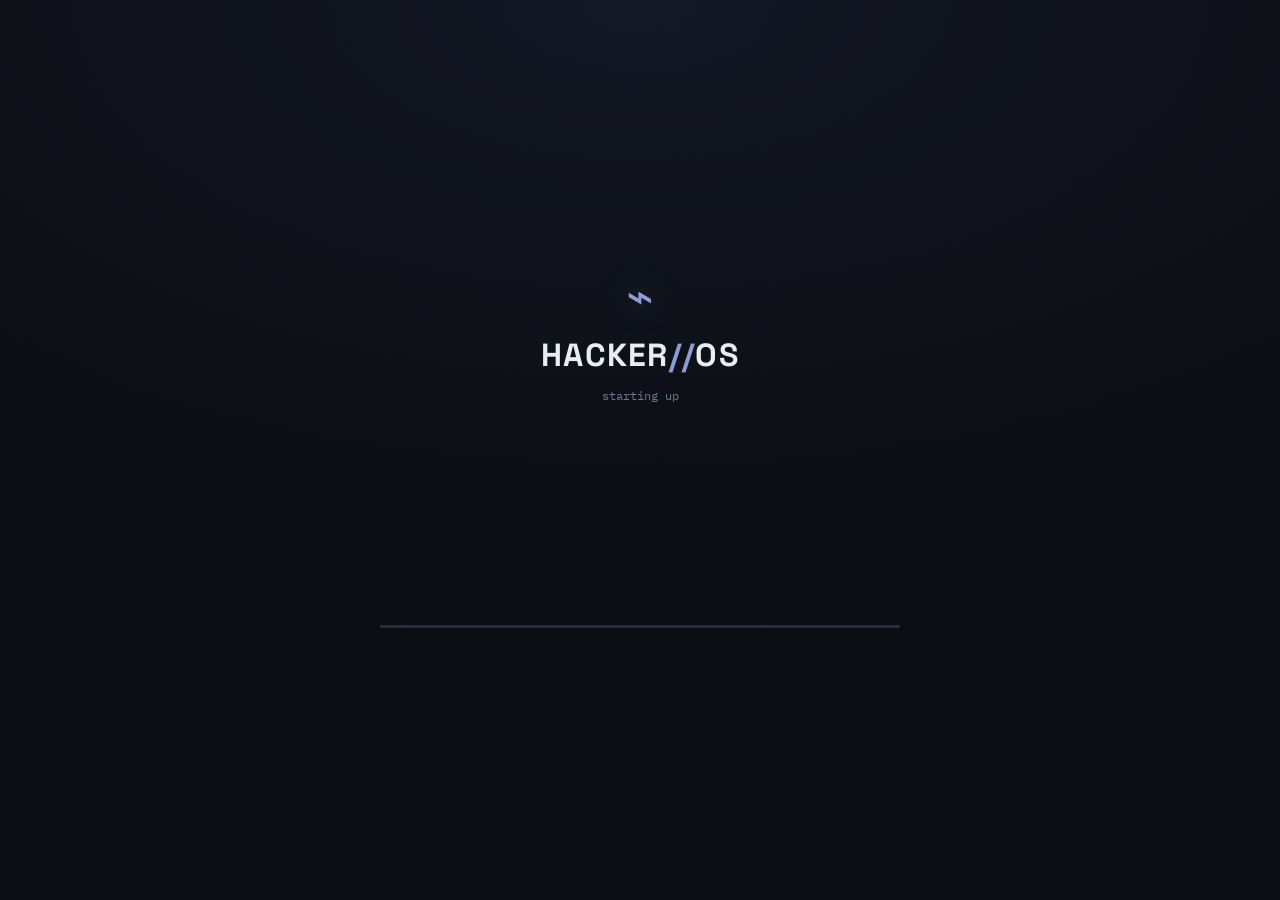
==== index.html @ 411a8105 "add os shell" ====
<!DOCTYPE html>
<html lang="en">
<head>
  <meta charset="UTF-8" />
  <meta name="viewport" content="width=device-width, initial-scale=1.0" />
  <meta name="color-scheme" content="dark" />
  <title>HACKER//OS</title>

  <link rel="preconnect" href="https://fonts.googleapis.com" />
  <link rel="preconnect" href="https://fonts.gstatic.com" crossorigin />
  <link
    href="https://fonts.googleapis.com/css2?family=Space+Grotesk:wght@400;500;600;700&family=IBM+Plex+Mono:wght@400;500;600&display=swap"
    rel="stylesheet"
  />

  <link rel="stylesheet" href="styles/reset.css" />
  <link rel="stylesheet" href="styles/theme.css" />
  <link rel="stylesheet" href="styles/effects.css" />
  <link rel="stylesheet" href="styles/layout.css" />
  <link rel="stylesheet" href="styles/windows.css" />
  <link rel="stylesheet" href="styles/apps.css" />
</head>
<body>

  <svg class="icon-sprite" aria-hidden="true" focusable="false">
    <symbol id="icon-terminal" viewBox="0 0 24 24">
      <rect x="3" y="4.5" width="18" height="15" rx="3" />
      <path d="M7 9l3 3-3 3" />
      <path d="M12.5 15H17" />
    </symbol>
    <symbol id="icon-files" viewBox="0 0 24 24">
      <path d="M3 7a2 2 0 0 1 2-2h4.2l2 2.2H19a2 2 0 0 1 2 2V17a2 2 0 0 1-2 2H5a2 2 0 0 1-2-2z" />
    </symbol>
    <symbol id="icon-editor" viewBox="0 0 24 24">
      <path d="M6 3h7.5L18 7.5V19a2 2 0 0 1-2 2H6a2 2 0 0 1-2-2V5a2 2 0 0 1 2-2z" />
      <path d="M13.5 3v5H18" />
      <path d="M8 12.5h8M8 16h8" />
    </symbol>
    <symbol id="icon-network" viewBox="0 0 24 24">
      <circle cx="12" cy="5" r="2.4" />
      <circle cx="5.5" cy="18" r="2.4" />
      <circle cx="18.5" cy="18" r="2.4" />
      <path d="M10.9 7.2 6.6 15.7M13.1 7.2l4.3 8.5M7.9 18h8.2" />
    </symbol>
    <symbol id="icon-settings" viewBox="0 0 24 24">
      <path d="M4 7.5h9M17.5 7.5H20M4 16.5h3M11.5 16.5H20" />
      <circle cx="15.5" cy="7.5" r="2.2" />
      <circle cx="9.5" cy="16.5" r="2.2" />
    </symbol>
    <symbol id="icon-info" viewBox="0 0 24 24">
      <circle cx="12" cy="12" r="8.5" />
      <path d="M12 11v5" />
      <path d="M12 8h.01" />
    </symbol>
    <symbol id="icon-grid" viewBox="0 0 24 24">
      <rect x="4" y="4" width="7" height="7" rx="1.5" />
      <rect x="13" y="4" width="7" height="7" rx="1.5" />
      <rect x="4" y="13" width="7" height="7" rx="1.5" />
      <rect x="13" y="13" width="7" height="7" rx="1.5" />
    </symbol>
    <symbol id="icon-search" viewBox="0 0 24 24">
      <circle cx="11" cy="11" r="7" />
      <path d="M20 20l-3.6-3.6" />
    </symbol>
  </svg>

  <div class="grain" aria-hidden="true"></div>

  <div id="boot" class="boot" aria-hidden="true">
    <div class="boot__inner">
      <div class="boot__logo">
        <div class="boot__glyph">⌁</div>
        <h1 class="boot__name">HACKER<span class="boot__sep">//</span>OS</h1>
        <p class="boot__tag">starting up</p>
      </div>
      <div id="boot-log" class="boot__log"></div>
      <div class="boot__bar">
        <div id="boot-progress" class="boot__progress"></div>
      </div>
    </div>
  </div>

  <main id="desktop" class="desktop">
    <div id="desktop-icons" class="desktop__icons"></div>
    <div id="windows" class="windows" aria-live="polite"></div>
  </main>

  <header class="statusbar">
    <div class="statusbar__left">
      <span class="statusbar__logo">⌁</span>
      <span class="statusbar__word">HACKER<span class="statusbar__sep">//</span>OS</span>
    </div>
    <div class="statusbar__right">
      <span class="statusbar__stat" id="stat-net"><span class="dot dot--ok"></span>link</span>
      <span class="statusbar__stat" id="stat-cpu">cpu <b>--</b></span>
      <span class="statusbar__stat" id="stat-mem">mem <b>--</b></span>
      <span class="statusbar__clock" id="clock" title="">--:--:--</span>
    </div>
  </header>

  <div class="dock" id="dock" role="toolbar" aria-label="Dock"></div>

  <div class="launcher" id="launcher" aria-hidden="true">
    <div class="launcher__backdrop" data-close></div>
    <div class="launcher__panel">
      <div class="launcher__search">
        <svg viewBox="0 0 24 24" fill="none" stroke="currentColor" stroke-width="1.6" stroke-linecap="round" stroke-linejoin="round"><use href="#icon-search"></use></svg>
        <input id="launcher-input" type="text" placeholder="Search applications…" autocomplete="off" spellcheck="false" />
      </div>
      <div class="launcher__grid" id="launcher-grid"></div>
    </div>
  </div>

  <script type="module" src="scripts/main.js"></script>
</body>
</html>
---- styles/theme.css ----
:root {

  --bg-0: #0b0d12;
  --bg-1: #10131a;
  --bg-2: #161a24;
  --bg-3: #1c2130;

  --surface: rgba(19, 23, 33, 0.78);
  --surface-solid: #171b26;
  --surface-hover: #202637;
  --surface-active: #262e44;

  --border: #262d3f;
  --border-strong: #333c55;

  --text-0: #e8ecf5;
  --text-1: #a9b3cc;
  --text-2: #6d7891;

  --accent: #8b9bd4;
  --accent-strong: #a3b1e2;
  --accent-soft: rgba(139, 155, 212, 0.14);
  --accent-glow: rgba(163, 177, 226, 0.38);

  --teal: #7fd4a9;
  --teal-glow: rgba(127, 212, 169, 0.5);

  --rose: #e585a0;

  --font-sans: "Space Grotesk", "Avenir Next", system-ui, -apple-system, "Segoe UI", sans-serif;
  --font-mono: "IBM Plex Mono", ui-monospace, SFMono-Regular, Menlo, Consolas, monospace;

  --radius-sm: 5px;
  --radius: 9px;
  --radius-lg: 13px;

  --shadow-window: 0 24px 60px rgba(0, 0, 0, 0.5), 0 4px 16px rgba(0, 0, 0, 0.4);
  --shadow-soft: 0 8px 24px rgba(0, 0, 0, 0.35);
  --shadow-focus: 0 24px 60px rgba(0, 0, 0, 0.55), 0 0 0 1px rgba(139, 155, 212, 0.28),
    0 0 44px rgba(139, 155, 212, 0.14);

  --statusbar-h: 40px;
  --dock-w: 60px;

  --transition: 160ms cubic-bezier(0.2, 0.8, 0.2, 1);
  --transition-slow: 320ms cubic-bezier(0.2, 0.8, 0.2, 1);
}

html,
body {
  height: 100%;
  overflow: hidden;
}

body {
  font-family: var(--font-sans);
  font-size: 14px;
  line-height: 1.5;
  color: var(--text-0);
  background: var(--bg-0);
  cursor: default;
  user-select: none;
}

.mono {
  font-family: var(--font-mono);
}

::-webkit-scrollbar {
  width: 10px;
  height: 10px;
}
::-webkit-scrollbar-track {
  background: transparent;
}
::-webkit-scrollbar-thumb {
  background: var(--border-strong);
  border-radius: 6px;
  border: 2px solid transparent;
  background-clip: content-box;
}
::-webkit-scrollbar-thumb:hover {
  background: #46516f;
  background-clip: content-box;
}
---- styles/effects.css ----
.grain {
  position: fixed;
  inset: 0;
  z-index: 9999;
  pointer-events: none;
  opacity: 0.05;
  mix-blend-mode: overlay;
  background-image: url("data:image/svg+xml,%3Csvg xmlns='http://www.w3.org/2000/svg' width='180' height='180'%3E%3Cfilter id='n'%3E%3CfeTurbulence type='fractalNoise' baseFrequency='0.85' numOctaves='2' stitchTiles='stitch'/%3E%3C/filter%3E%3Crect width='100%25' height='100%25' filter='url(%23n)'/%3E%3C/svg%3E");
}

.desktop::after {
  content: "";
  position: absolute;
  inset: 0;
  pointer-events: none;
  background: radial-gradient(130% 120% at 50% 40%, transparent 70%, rgba(0, 0, 0, 0.32) 100%);
}

.boot {
  position: fixed;
  inset: 0;
  z-index: 9000;
  display: flex;
  align-items: center;
  justify-content: center;
  background:
    radial-gradient(110% 80% at 50% 0%, #131724 0%, var(--bg-0) 70%);
  transition: opacity 0.55s ease, visibility 0.55s ease;
}

.booted .boot {
  opacity: 0;
  visibility: hidden;
  pointer-events: none;
}

.boot__inner {
  width: min(520px, 86vw);
  display: flex;
  flex-direction: column;
  gap: 26px;
}

.boot__logo {
  text-align: center;
}

.boot__glyph {
  font-size: 46px;
  line-height: 1;
  color: var(--accent);
  text-shadow: 0 0 32px var(--accent-glow);
  animation: boot-pulse 2.2s ease-in-out infinite;
}

.boot__name {
  margin-top: 12px;
  font-family: var(--font-sans);
  font-size: 32px;
  font-weight: 700;
  letter-spacing: 0.04em;
  color: var(--text-0);
}

.boot__sep {
  color: var(--accent);
}

.boot__tag {
  margin-top: 8px;
  font-family: var(--font-mono);
  font-size: 12px;
  color: var(--text-2);
}

.boot__log {
  min-height: 168px;
  font-family: var(--font-mono);
  font-size: 12.5px;
  line-height: 1.75;
  color: var(--text-1);
}

.boot__log .l-ok {
  color: var(--teal);
}
.boot__log .l-info {
  color: var(--text-1);
}
.boot__log .l-dim {
  color: var(--text-2);
}

.boot__bar {
  height: 3px;
  background: var(--border);
  border-radius: 2px;
  overflow: hidden;
}

.boot__progress {
  height: 100%;
  width: 0%;
  background: linear-gradient(90deg, var(--accent-strong), var(--accent));
  box-shadow: 0 0 16px var(--accent-glow);
  transition: width 0.3s ease;
}

@keyframes boot-pulse {
  0%,
  100% {
    opacity: 0.55;
    transform: scale(1);
  }
  50% {
    opacity: 1;
    transform: scale(1.06);
  }
}

@keyframes rise {
  from {
    opacity: 0;
    transform: translateY(8px);
  }
  to {
    opacity: 1;
    transform: translateY(0);
  }
}

@keyframes rise-left {
  from {
    opacity: 0;
    transform: translateX(-8px);
  }
  to {
    opacity: 1;
    transform: translateX(0);
  }
}

@keyframes scale-in {
  from {
    opacity: 0;
    transform: scale(0.97) translateY(10px);
  }
  to {
    opacity: 1;
    transform: scale(1) translateY(0);
  }
}

@media (prefers-reduced-motion: reduce) {
  *,
  *::before,
  *::after {
    animation-duration: 0.001ms !important;
    animation-iteration-count: 1 !important;
    transition-duration: 0.001ms !important;
  }
}
---- styles/layout.css ----
.desktop {
  position: fixed;
  inset: 0;
  z-index: 1;
  overflow: hidden;
  background-color: var(--bg-1);
  background-image:
    linear-gradient(rgba(11, 13, 18, 0.12), rgba(11, 13, 18, 0.3)),
    url("../assets/wallpaper/blue-girl.jpg");
  background-position: center;
  background-size: cover;
}

.windows {
  position: absolute;
  inset: 0;
}

.desktop__icons {
  position: absolute;
  top: 56px;
  right: 18px;
  display: flex;
  flex-direction: column;
  gap: 4px;
  z-index: 2;
}

.desk-icon {
  display: flex;
  flex-direction: column;
  align-items: center;
  gap: 7px;
  width: 82px;
  padding: 12px 8px;
  border-radius: var(--radius);
  color: var(--text-1);
  transition: background var(--transition), color var(--transition);
  opacity: 0;
  animation: rise 0.4s ease forwards;
}

.desk-icon:hover {
  background: var(--accent-soft);
  color: var(--text-0);
}

.desk-icon__glyph {
  width: 40px;
  height: 40px;
  display: grid;
  place-items: center;
  border-radius: 11px;
  background: var(--surface-solid);
  border: 1px solid var(--border);
}

.desk-icon__glyph svg {
  width: 20px;
  height: 20px;
}

.desk-icon__label {
  font-size: 12px;
  font-weight: 500;
  text-align: center;
}

.statusbar {
  position: fixed;
  top: 0;
  left: 0;
  right: 0;
  z-index: 5000;
  height: var(--statusbar-h);
  display: flex;
  align-items: center;
  justify-content: space-between;
  padding: 0 16px;
  background: var(--surface);
  backdrop-filter: blur(18px) saturate(140%);
  -webkit-backdrop-filter: blur(18px) saturate(140%);
  border-bottom: 1px solid var(--border);
  font-size: 12.5px;
  color: var(--text-1);
}

.statusbar__left,
.statusbar__right {
  display: flex;
  align-items: center;
  gap: 14px;
}

.statusbar__logo {
  color: var(--accent);
  font-size: 15px;
  text-shadow: 0 0 14px var(--accent-glow);
}

.statusbar__word {
  font-weight: 700;
  letter-spacing: 0.04em;
  color: var(--text-0);
  font-size: 13px;
}

.statusbar__sep {
  color: var(--accent);
  font-weight: 400;
}

.statusbar__stat {
  display: inline-flex;
  align-items: center;
  gap: 7px;
  font-size: 11.5px;
  color: var(--text-2);
  letter-spacing: 0.02em;
}

.statusbar__stat b {
  font-weight: 500;
  color: var(--text-1);
}

.dot {
  width: 7px;
  height: 7px;
  border-radius: 50%;
  display: inline-block;
}
.dot--ok {
  background: var(--teal);
  box-shadow: 0 0 8px var(--teal-glow);
}

.statusbar__clock {
  font-family: var(--font-mono);
  font-size: 12.5px;
  color: var(--text-0);
  min-width: 62px;
  text-align: right;
  font-variant-numeric: tabular-nums;
}

.dock {
  position: fixed;
  top: calc(var(--statusbar-h) + 12px);
  left: 12px;
  z-index: 5000;
  display: flex;
  flex-direction: column;
  align-items: center;
  gap: 6px;
  padding: 10px 8px;
  background: var(--surface);
  backdrop-filter: blur(20px) saturate(140%);
  -webkit-backdrop-filter: blur(20px) saturate(140%);
  border: 1px solid var(--border);
  border-radius: 18px;
  box-shadow: var(--shadow-soft);
}

.dock__item {
  position: relative;
  display: flex;
  align-items: center;
  justify-content: center;
  width: 42px;
  height: 42px;
  border-radius: 12px;
  color: var(--text-1);
  transition: transform var(--transition), background var(--transition), color var(--transition);
  opacity: 0;
  animation: rise-left 0.35s ease forwards;
}

.dock__item:hover {
  background: var(--surface-hover);
  color: var(--text-0);
}

.dock__item svg {
  width: 20px;
  height: 20px;
}

.dock__label {
  position: absolute;
  left: calc(100% + 12px);
  top: 50%;
  transform: translateY(-50%);
  padding: 5px 10px;
  border-radius: 6px;
  background: var(--surface-solid);
  border: 1px solid var(--border);
  font-size: 11.5px;
  white-space: nowrap;
  color: var(--text-0);
  opacity: 0;
  pointer-events: none;
  transition: opacity var(--transition);
  z-index: 10;
}

.dock__item:hover .dock__label {
  opacity: 1;
}

.dock__indicator {
  position: absolute;
  left: -9px;
  top: 50%;
  transform: translateY(-50%);
  width: 3px;
  height: 16px;
  border-radius: 2px;
  background: var(--accent);
  opacity: 0;
  transition: opacity var(--transition);
}

.dock__item.is-running .dock__indicator {
  opacity: 1;
  box-shadow: 0 0 8px var(--accent-glow);
}

.dock__launcher {
  color: var(--accent);
  margin-bottom: 8px;
  padding-bottom: 12px;
  border-bottom: 1px solid var(--border);
  border-radius: 0;
}

.launcher {
  position: fixed;
  inset: 0;
  z-index: 6000;
  visibility: hidden;
  opacity: 0;
  transition: opacity var(--transition), visibility var(--transition);
}

.launcher.is-open {
  visibility: visible;
  opacity: 1;
}

.launcher__backdrop {
  position: absolute;
  inset: 0;
  background: rgba(10, 7, 4, 0.5);
  backdrop-filter: blur(6px);
  -webkit-backdrop-filter: blur(6px);
}

.launcher__panel {
  position: absolute;
  top: 14%;
  left: 50%;
  transform: translateX(-50%) translateY(8px) scale(0.98);
  width: min(560px, 92vw);
  padding: 18px;
  background: var(--surface-solid);
  border: 1px solid var(--border-strong);
  border-radius: var(--radius-lg);
  box-shadow: var(--shadow-window);
  transition: transform var(--transition-slow);
}

.launcher.is-open .launcher__panel {
  transform: translateX(-50%) translateY(0) scale(1);
}

.launcher__search {
  display: flex;
  align-items: center;
  gap: 10px;
  padding: 11px 14px;
  border-radius: var(--radius);
  background: var(--bg-2);
  border: 1px solid var(--border);
  margin-bottom: 16px;
  color: var(--text-2);
}

.launcher__search:focus-within {
  border-color: var(--accent);
  box-shadow: 0 0 0 3px var(--accent-soft);
}

.launcher__search svg {
  width: 16px;
  height: 16px;
  flex: none;
}

.launcher__search input {
  flex: 1;
  font-size: 13.5px;
  color: var(--text-0);
}

.launcher__search input::placeholder {
  color: var(--text-2);
}

.launcher__grid {
  display: grid;
  grid-template-columns: repeat(3, 1fr);
  gap: 8px;
}

.launcher__app {
  display: flex;
  align-items: center;
  gap: 12px;
  padding: 12px;
  border-radius: var(--radius);
  transition: background var(--transition);
  text-align: left;
}

.launcher__app:hover {
  background: var(--surface-hover);
}

.launcher__app[hidden] {
  display: none;
}

.launcher__app-icon {
  width: 38px;
  height: 38px;
  flex: none;
  display: grid;
  place-items: center;
  border-radius: 10px;
  background: var(--bg-2);
  border: 1px solid var(--border);
}

.launcher__app-icon svg {
  width: 20px;
  height: 20px;
}

.launcher__app-meta {
  display: flex;
  flex-direction: column;
  min-width: 0;
}

.launcher__app-name {
  font-size: 13px;
  font-weight: 600;
  color: var(--text-0);
}

.launcher__app-desc {
  font-size: 11.5px;
  color: var(--text-2);
  white-space: nowrap;
  overflow: hidden;
  text-overflow: ellipsis;
}
---- styles/windows.css ----
.window {
  position: absolute;
  display: flex;
  flex-direction: column;
  min-width: 320px;
  min-height: 200px;
  background: var(--surface);
  backdrop-filter: blur(20px) saturate(140%);
  -webkit-backdrop-filter: blur(20px) saturate(140%);
  border: 1px solid var(--border-strong);
  border-radius: var(--radius);
  box-shadow: var(--shadow-window), inset 0 1px 0 rgba(244, 236, 223, 0.06);
  overflow: hidden;
  z-index: 10;
  animation: scale-in 0.22s ease;
}

.window::before {
  content: "";
  position: absolute;
  top: 0;
  left: 0;
  right: 0;
  height: 1px;
  z-index: 2;
  background: linear-gradient(90deg, transparent 8%, var(--accent-glow) 50%, transparent 92%);
  opacity: 0.7;
  pointer-events: none;
}

.window.is-focused {
  border-color: rgba(139, 155, 212, 0.5);
  box-shadow: var(--shadow-focus), inset 0 1px 0 rgba(232, 236, 245, 0.08);
}

.window.is-maximized {
  border-radius: 0;
  border-left: none;
  border-right: none;
}

.window__titlebar {
  flex: none;
  display: flex;
  align-items: center;
  justify-content: space-between;
  height: 42px;
  padding: 0 10px 0 14px;
  border-bottom: 1px solid var(--border);
  background: rgba(20, 16, 9, 0.42);
  cursor: grab;
  user-select: none;
}

.window__titlebar:active {
  cursor: grabbing;
}

.window__title {
  display: flex;
  align-items: center;
  gap: 9px;
  min-width: 0;
}

.window__title-icon {
  display: grid;
  place-items: center;
  width: 20px;
  height: 20px;
  color: var(--accent);
}

.window__title-icon svg {
  width: 15px;
  height: 15px;
}

.window__title-text {
  font-size: 13px;
  font-weight: 600;
  color: var(--text-1);
  white-space: nowrap;
  overflow: hidden;
  text-overflow: ellipsis;
}

.is-focused .window__title-text {
  color: var(--text-0);
}

.window__controls {
  display: flex;
  align-items: center;
  gap: 6px;
}

.window__control {
  display: grid;
  place-items: center;
  width: 24px;
  height: 24px;
  border-radius: 6px;
  font-size: 14px;
  line-height: 1;
  color: var(--text-2);
  transition: background var(--transition), color var(--transition);
}

.window__control:hover {
  background: var(--surface-active);
  color: var(--text-0);
}

.window__control--close:hover {
  background: var(--rose);
  color: #0c0f16;
}

.window__body {
  flex: 1;
  min-height: 0;
  display: flex;
  flex-direction: column;
  overflow: hidden;
}

.resize-handle {
  position: absolute;
  z-index: 5;
}

.resize-handle--n,
.resize-handle--s {
  left: 10px;
  right: 10px;
  height: 6px;
  cursor: ns-resize;
}
.resize-handle--n {
  top: -3px;
}
.resize-handle--s {
  bottom: -3px;
}

.resize-handle--e,
.resize-handle--w {
  top: 10px;
  bottom: 10px;
  width: 6px;
  cursor: ew-resize;
}
.resize-handle--e {
  right: -3px;
}
.resize-handle--w {
  left: -3px;
}

.resize-handle--ne,
.resize-handle--nw,
.resize-handle--se,
.resize-handle--sw {
  width: 14px;
  height: 14px;
}
.resize-handle--ne {
  top: -4px;
  right: -4px;
  cursor: nesw-resize;
}
.resize-handle--nw {
  top: -4px;
  left: -4px;
  cursor: nwse-resize;
}
.resize-handle--se {
  bottom: -4px;
  right: -4px;
  cursor: nwse-resize;
}
.resize-handle--sw {
  bottom: -4px;
  left: -4px;
  cursor: nesw-resize;
}
---- styles/apps.css ----
.term {
  flex: 1;
  display: flex;
  flex-direction: column;
  background: rgba(12, 15, 22, 0.9);
  font-family: var(--font-mono);
  font-size: 13px;
  line-height: 1.6;
  cursor: text;
  user-select: text;
}

.term__output {
  flex: 1;
  overflow-y: auto;
  padding: 14px 16px;
}

.term__line {
  white-space: pre-wrap;
  word-break: break-word;
  color: var(--text-1);
}

.term__line.dim {
  color: var(--text-2);
}
.term__line.err {
  color: var(--rose);
}
.term__line.ok {
  color: var(--teal);
}
.term__line.warn {
  color: var(--accent);
}

.term__prompt {
  color: var(--accent);
  font-weight: 500;
}

.term__cmd .term__prompt {
  color: var(--teal);
}

.term__pre {
  font-family: var(--font-mono);
  font-size: 12.5px;
  line-height: 1.45;
  color: var(--text-1);
  white-space: pre;
  overflow-x: auto;
}

.term__fetch {
  line-height: 1.5;
}

.ff-logo {
  color: var(--accent);
}

.ff-title {
  color: var(--text-0);
  font-weight: 700;
}

.ff-sep {
  color: var(--text-2);
}

.ff-key {
  color: var(--accent);
  font-weight: 600;
}

.ff-colon {
  color: var(--text-2);
}

.ff-val {
  color: var(--text-0);
}

.term__input-row {
  display: flex;
  align-items: center;
  gap: 8px;
  padding: 10px 16px;
  border-top: 1px solid var(--border);
  background: rgba(12, 15, 22, 0.62);
}

.term__input {
  flex: 1;
  font-family: var(--font-mono);
  font-size: 13px;
  color: var(--text-0);
  caret-color: var(--accent);
}

.files {
  flex: 1;
  display: flex;
  min-height: 0;
  user-select: none;
}

.files__sidebar {
  width: 168px;
  flex: none;
  padding: 12px 8px;
  border-right: 1px solid var(--border);
  background: rgba(15, 18, 27, 0.4);
  overflow-y: auto;
}

.files__side-item {
  display: flex;
  align-items: center;
  gap: 9px;
  padding: 7px 10px;
  border-radius: 7px;
  font-size: 13px;
  color: var(--text-1);
  cursor: pointer;
  transition: background var(--transition), color var(--transition);
}

.files__side-item:hover {
  background: var(--surface-hover);
  color: var(--text-0);
}

.files__side-item.is-active {
  background: var(--accent-soft);
  color: var(--accent);
}

.files__side-item svg {
  width: 15px;
  height: 15px;
}

.files__main {
  flex: 1;
  display: flex;
  flex-direction: column;
  min-width: 0;
}

.files__toolbar {
  display: flex;
  align-items: center;
  gap: 6px;
  padding: 8px 12px;
  border-bottom: 1px solid var(--border);
  font-family: var(--font-mono);
  font-size: 12px;
  color: var(--text-2);
}

.files__crumb {
  color: var(--text-1);
}
.files__crumb--current {
  color: var(--accent);
}

.files__grid {
  flex: 1;
  display: grid;
  grid-template-columns: repeat(auto-fill, minmax(120px, 1fr));
  gap: 4px;
  padding: 12px;
  overflow-y: auto;
  align-content: start;
}

.files__entry {
  display: flex;
  flex-direction: column;
  align-items: center;
  gap: 8px;
  padding: 14px 8px;
  border-radius: var(--radius);
  cursor: pointer;
  transition: background var(--transition);
}

.files__entry:hover {
  background: var(--surface-hover);
}

.files__entry-icon {
  width: 38px;
  height: 38px;
  display: grid;
  place-items: center;
  border-radius: 9px;
  background: var(--bg-2);
  border: 1px solid var(--border);
  color: var(--accent);
}

.files__entry--file .files__entry-icon {
  color: var(--text-2);
  border: none;
  background: transparent;
}

.files__entry-icon svg {
  width: 20px;
  height: 20px;
}

.files__entry-name {
  font-size: 12px;
  color: var(--text-1);
  text-align: center;
  word-break: break-word;
}

.editor {
  flex: 1;
  display: flex;
  flex-direction: column;
  min-height: 0;
}

.editor__toolbar {
  display: flex;
  align-items: center;
  gap: 12px;
  padding: 6px 14px;
  border-bottom: 1px solid var(--border);
  font-size: 12px;
  color: var(--text-2);
}

.editor__filename {
  font-family: var(--font-mono);
  color: var(--text-1);
  margin-right: auto;
}

.editor__gutter-wrap {
  flex: 1;
  display: flex;
  min-height: 0;
  font-family: var(--font-mono);
  font-size: 13px;
  line-height: 1.6;
}

.editor__gutter {
  flex: none;
  width: 44px;
  padding: 14px 8px 14px 0;
  text-align: right;
  color: var(--text-2);
  border-right: 1px solid var(--border);
  background: rgba(15, 18, 27, 0.34);
  user-select: none;
  overflow: hidden;
}

.editor__textarea {
  flex: 1;
  resize: none;
  padding: 14px 16px;
  font-family: var(--font-mono);
  font-size: 13px;
  line-height: 1.6;
  color: var(--text-0);
  background: rgba(12, 15, 22, 0.55);
  caret-color: var(--accent);
  user-select: text;
  white-space: pre;
  overflow: auto;
}

.editor__status {
  display: flex;
  align-items: center;
  gap: 14px;
  padding: 5px 14px;
  border-top: 1px solid var(--border);
  font-family: var(--font-mono);
  font-size: 11.5px;
  color: var(--text-2);
}

.net {
  flex: 1;
  display: flex;
  flex-direction: column;
  gap: 10px;
  padding: 16px;
  overflow-y: auto;
}

.net__iface {
  display: flex;
  align-items: center;
  gap: 14px;
  padding: 14px 16px;
  border-radius: var(--radius);
  background: var(--bg-2);
  border: 1px solid var(--border);
}

.net__iface-status {
  width: 9px;
  height: 9px;
  border-radius: 50%;
  background: var(--teal);
  box-shadow: 0 0 10px var(--teal-glow);
  flex: none;
}

.net__iface-meta {
  flex: 1;
  min-width: 0;
}

.net__iface-name {
  font-family: var(--font-mono);
  font-weight: 600;
  font-size: 14px;
  color: var(--text-0);
}

.net__iface-ip {
  font-family: var(--font-mono);
  font-size: 12px;
  color: var(--text-2);
}

.net__iface-rate {
  font-family: var(--font-mono);
  font-size: 12px;
  color: var(--accent);
  text-align: right;
}

.net__spark {
  display: flex;
  align-items: flex-end;
  gap: 3px;
  height: 60px;
  padding: 12px 16px;
  border-radius: var(--radius);
  background: var(--bg-2);
  border: 1px solid var(--border);
}

.net__bar {
  flex: 1;
  background: linear-gradient(180deg, var(--accent-strong), var(--accent));
  border-radius: 2px 2px 0 0;
  opacity: 0.8;
  transition: height 0.4s ease;
}

.settings {
  flex: 1;
  display: flex;
  min-height: 0;
}

.settings__nav {
  width: 176px;
  flex: none;
  padding: 12px 8px;
  border-right: 1px solid var(--border);
  background: rgba(15, 18, 27, 0.4);
  overflow-y: auto;
}

.settings__nav-item {
  display: block;
  width: 100%;
  text-align: left;
  padding: 8px 12px;
  border-radius: 7px;
  font-size: 13px;
  color: var(--text-1);
  transition: background var(--transition), color var(--transition);
}

.settings__nav-item:hover {
  background: var(--surface-hover);
  color: var(--text-0);
}

.settings__nav-item.is-active {
  background: var(--accent-soft);
  color: var(--accent);
}

.settings__panel {
  flex: 1;
  padding: 20px 24px;
  overflow-y: auto;
}

.settings__title {
  font-size: 17px;
  font-weight: 700;
  color: var(--text-0);
  margin-bottom: 16px;
}

.settings__row {
  display: flex;
  align-items: center;
  justify-content: space-between;
  padding: 13px 0;
  border-bottom: 1px solid var(--border);
}

.settings__row-label {
  font-size: 13.5px;
  color: var(--text-1);
}

.settings__row-hint {
  font-size: 11.5px;
  color: var(--text-2);
  margin-top: 2px;
}

.switch {
  position: relative;
  width: 40px;
  height: 22px;
  border-radius: 11px;
  background: var(--surface-active);
  border: 1px solid var(--border-strong);
  transition: background var(--transition);
}

.switch::after {
  content: "";
  position: absolute;
  top: 2px;
  left: 2px;
  width: 16px;
  height: 16px;
  border-radius: 50%;
  background: var(--text-2);
  transition: transform var(--transition), background var(--transition);
}

.switch.is-on {
  background: var(--accent);
  border-color: var(--accent);
}

.switch.is-on::after {
  transform: translateX(18px);
  background: #0c0f16;
}

.system-fetch {
  flex: 1;
  display: flex;
  align-items: flex-start;
  padding: 22px 24px;
  overflow: auto;
  user-select: text;
}

.app-empty {
  flex: 1;
  display: grid;
  place-items: center;
  color: var(--text-2);
  font-family: var(--font-mono);
  font-size: 13px;
  user-select: none;
}
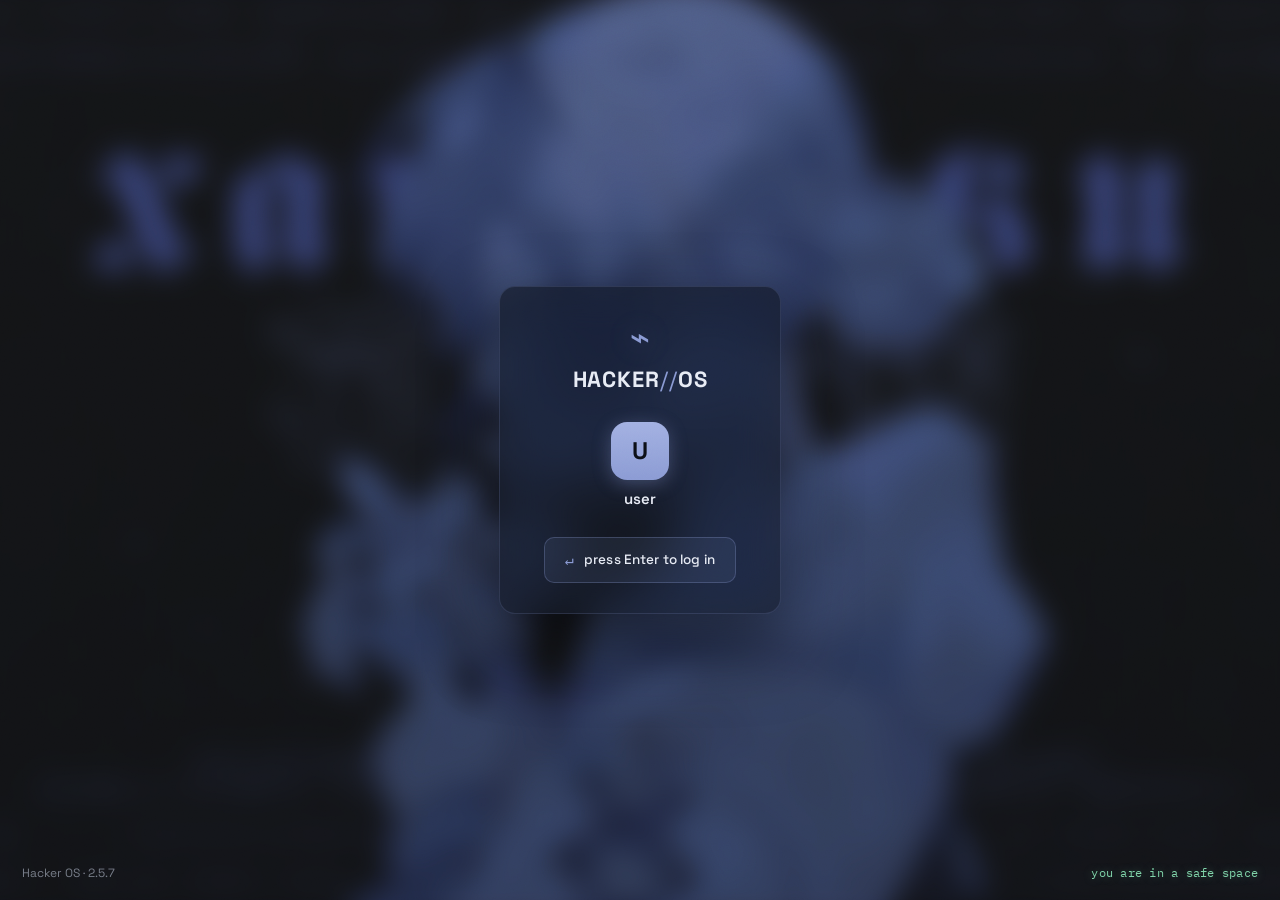
==== commit 5c783939: "add login screen" ====
--- a/index.html
+++ b/index.html
@@ -19,6 +19,7 @@
   <link rel="stylesheet" href="styles/layout.css" />
   <link rel="stylesheet" href="styles/windows.css" />
   <link rel="stylesheet" href="styles/apps.css" />
+  <link rel="stylesheet" href="styles/login.css" />
 </head>
 <body>
 
@@ -65,6 +66,30 @@
   </svg>
 
   <div class="grain" aria-hidden="true"></div>
+
+  <div id="login" class="login" aria-hidden="false">
+    <div class="login__wall" aria-hidden="true"></div>
+    <div class="login__card">
+      <div class="login__logo">
+        <div class="login__glyph">⌁</div>
+        <h1 class="login__name">HACKER<span class="login__sep">//</span>OS</h1>
+      </div>
+
+      <div class="login__user">
+        <div class="login__avatar">u</div>
+        <div class="login__username">user</div>
+      </div>
+
+      <button class="login__enter" id="login-enter" type="button">
+        <span class="login__arrow">↵</span>
+        <span class="login__label">press Enter to log in</span>
+      </button>
+    </div>
+    <div class="login__footer">
+      <span>Hacker OS · 2.5.7</span>
+      <span class="login__safe">you are in a safe space</span>
+    </div>
+  </div>
 
   <div id="boot" class="boot" aria-hidden="true">
     <div class="boot__inner">
@@ -114,4 +139,3 @@
   <script type="module" src="scripts/main.js"></script>
 </body>
 </html>
-
--- a/styles/login.css
+++ b/styles/login.css
@@ -0,0 +1,148 @@
+.login {
+  position: fixed;
+  inset: 0;
+  z-index: 9500;
+  display: flex;
+  align-items: center;
+  justify-content: center;
+  overflow: hidden;
+  background: var(--bg-0);
+  transition: opacity 0.45s ease, visibility 0.45s ease;
+}
+
+.login__wall {
+  position: absolute;
+  inset: 0;
+  background-image:
+    linear-gradient(rgba(11, 13, 18, 0.42), rgba(11, 13, 18, 0.58)),
+    url("../assets/wallpaper/blue-girl.jpg");
+  background-position: center;
+  background-size: cover;
+  filter: blur(14px) saturate(1.05);
+  transform: scale(1.06);
+}
+
+.login__card {
+  position: relative;
+  display: flex;
+  flex-direction: column;
+  align-items: center;
+  gap: 26px;
+  padding: 34px 44px 30px;
+  border-radius: 16px;
+  background: rgba(19, 23, 33, 0.62);
+  border: 1px solid rgba(139, 155, 212, 0.18);
+  backdrop-filter: blur(22px) saturate(140%);
+  -webkit-backdrop-filter: blur(22px) saturate(140%);
+  box-shadow: 0 30px 70px rgba(0, 0, 0, 0.5);
+  animation: scale-in 0.5s ease;
+}
+
+.login__logo {
+  display: flex;
+  flex-direction: column;
+  align-items: center;
+  gap: 8px;
+}
+
+.login__glyph {
+  font-size: 34px;
+  line-height: 1;
+  color: var(--accent);
+  text-shadow: 0 0 28px var(--accent-glow);
+}
+
+.login__name {
+  font-family: var(--font-sans);
+  font-size: 22px;
+  font-weight: 700;
+  letter-spacing: 0.04em;
+  color: var(--text-0);
+}
+
+.login__sep {
+  color: var(--accent);
+  font-weight: 400;
+}
+
+.login__user {
+  display: flex;
+  flex-direction: column;
+  align-items: center;
+  gap: 8px;
+}
+
+.login__avatar {
+  width: 58px;
+  height: 58px;
+  display: grid;
+  place-items: center;
+  border-radius: 16px;
+  font-family: var(--font-sans);
+  font-size: 24px;
+  font-weight: 700;
+  text-transform: uppercase;
+  color: #0c0f16;
+  background: linear-gradient(180deg, var(--accent-strong), var(--accent));
+  box-shadow: 0 4px 18px rgba(139, 155, 212, 0.35);
+}
+
+.login__username {
+  font-size: 15px;
+  font-weight: 600;
+  color: var(--text-0);
+}
+
+.login__enter {
+  display: inline-flex;
+  align-items: center;
+  gap: 10px;
+  padding: 11px 20px;
+  border-radius: 10px;
+  border: 1px solid rgba(139, 155, 212, 0.28);
+  background: rgba(139, 155, 212, 0.1);
+  color: var(--text-0);
+  font-size: 13.5px;
+  font-weight: 500;
+  transition: background var(--transition), border-color var(--transition);
+}
+
+.login__enter:hover {
+  background: rgba(139, 155, 212, 0.18);
+  border-color: rgba(139, 155, 212, 0.5);
+}
+
+.login__arrow {
+  font-family: var(--font-mono);
+  color: var(--accent);
+  font-size: 15px;
+}
+
+.login__label {
+  letter-spacing: 0.01em;
+}
+
+.login__footer {
+  position: absolute;
+  left: 0;
+  right: 0;
+  bottom: 18px;
+  display: flex;
+  justify-content: space-between;
+  padding: 0 22px;
+  font-size: 12px;
+  color: rgba(200, 210, 228, 0.55);
+}
+
+.login__safe {
+  font-family: var(--font-mono);
+  color: var(--teal);
+  letter-spacing: 0.02em;
+  text-shadow: 0 0 10px rgba(127, 212, 169, 0.4);
+}
+
+body.logged-in .login {
+  opacity: 0;
+  visibility: hidden;
+  pointer-events: none;
+}
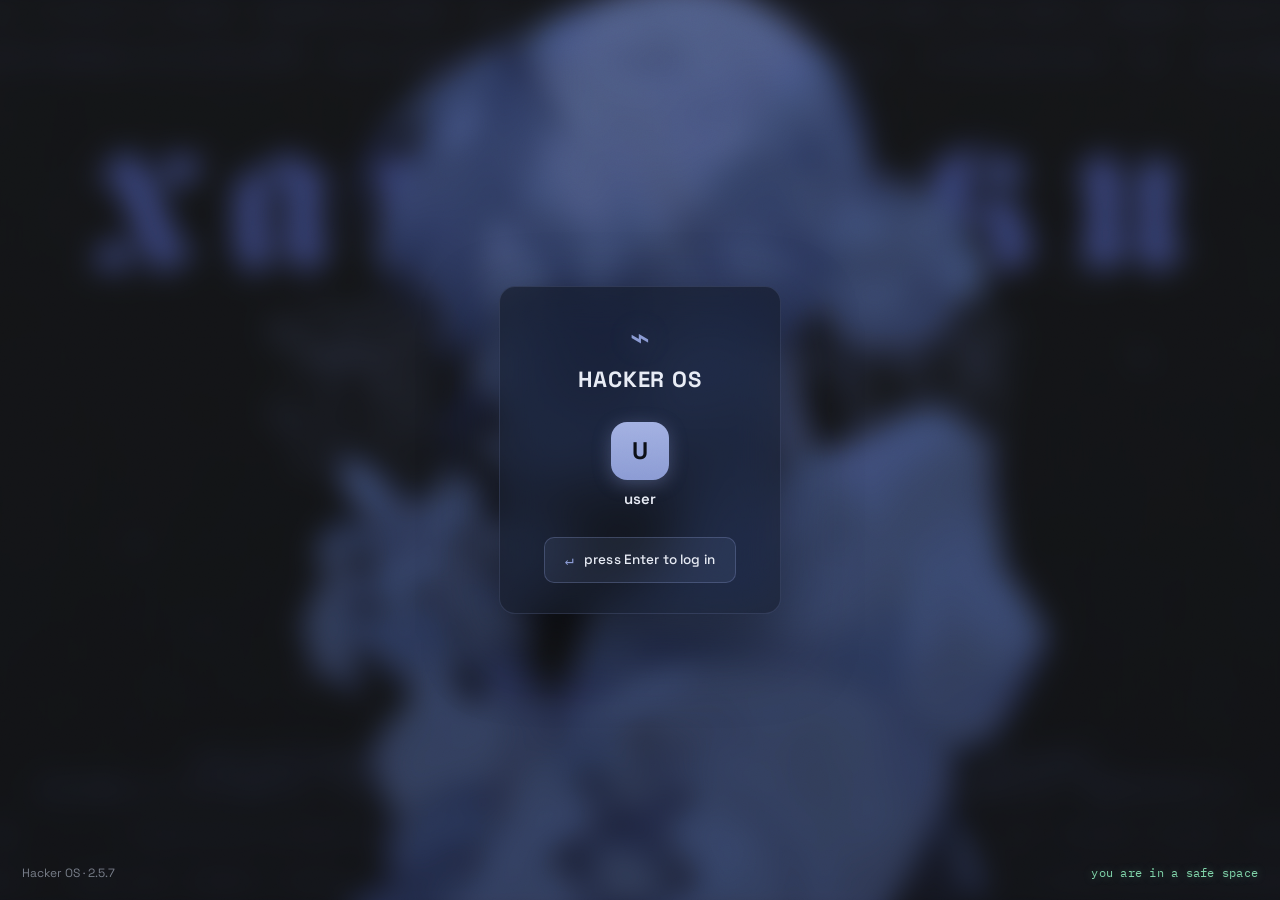
==== commit 8894eea5: "Added Browser" ====
--- a/index.html
+++ b/index.html
@@ -4,7 +4,7 @@
   <meta charset="UTF-8" />
   <meta name="viewport" content="width=device-width, initial-scale=1.0" />
   <meta name="color-scheme" content="dark" />
-  <title>HACKER//OS</title>
+  <title>HACKER OS</title>
 
   <link rel="preconnect" href="https://fonts.googleapis.com" />
   <link rel="preconnect" href="https://fonts.gstatic.com" crossorigin />
@@ -19,7 +19,9 @@
   <link rel="stylesheet" href="styles/layout.css" />
   <link rel="stylesheet" href="styles/windows.css" />
   <link rel="stylesheet" href="styles/apps.css" />
+  <link rel="stylesheet" href="styles/browser.css" />
   <link rel="stylesheet" href="styles/login.css" />
+  <link rel="stylesheet" href="styles/context-menu.css" />
 </head>
 <body>
 
@@ -63,6 +65,10 @@
       <circle cx="11" cy="11" r="7" />
       <path d="M20 20l-3.6-3.6" />
     </symbol>
+    <symbol id="icon-globe" viewBox="0 0 24 24">
+      <circle cx="12" cy="12" r="8.5" />
+      <path d="M3.5 12h17M12 3.5c2.6 2.3 3.9 5.3 3.9 8.5s-1.3 6.2-3.9 8.5c-2.6-2.3-3.9-5.3-3.9-8.5S9.4 5.8 12 3.5z" />
+    </symbol>
   </svg>
 
   <div class="grain" aria-hidden="true"></div>
@@ -72,7 +78,7 @@
     <div class="login__card">
       <div class="login__logo">
         <div class="login__glyph">⌁</div>
-        <h1 class="login__name">HACKER<span class="login__sep">//</span>OS</h1>
+        <h1 class="login__name">HACKER OS</h1>
       </div>
 
       <div class="login__user">
@@ -95,7 +101,7 @@
     <div class="boot__inner">
       <div class="boot__logo">
         <div class="boot__glyph">⌁</div>
-        <h1 class="boot__name">HACKER<span class="boot__sep">//</span>OS</h1>
+        <h1 class="boot__name">HACKER OS</h1>
         <p class="boot__tag">starting up</p>
       </div>
       <div id="boot-log" class="boot__log"></div>
@@ -106,14 +112,13 @@
   </div>
 
   <main id="desktop" class="desktop">
-    <div id="desktop-icons" class="desktop__icons"></div>
     <div id="windows" class="windows" aria-live="polite"></div>
   </main>
 
   <header class="statusbar">
     <div class="statusbar__left">
       <span class="statusbar__logo">⌁</span>
-      <span class="statusbar__word">HACKER<span class="statusbar__sep">//</span>OS</span>
+      <span class="statusbar__word">HACKER OS</span>
     </div>
     <div class="statusbar__right">
       <span class="statusbar__stat" id="stat-net"><span class="dot dot--ok"></span>link</span>
--- a/styles/layout.css
+++ b/styles/layout.css
@@ -17,56 +17,6 @@
   inset: 0;
 }
 
-.desktop__icons {
-  position: absolute;
-  top: 56px;
-  right: 18px;
-  display: flex;
-  flex-direction: column;
-  gap: 4px;
-  z-index: 2;
-}
-
-.desk-icon {
-  display: flex;
-  flex-direction: column;
-  align-items: center;
-  gap: 7px;
-  width: 82px;
-  padding: 12px 8px;
-  border-radius: var(--radius);
-  color: var(--text-1);
-  transition: background var(--transition), color var(--transition);
-  opacity: 0;
-  animation: rise 0.4s ease forwards;
-}
-
-.desk-icon:hover {
-  background: var(--accent-soft);
-  color: var(--text-0);
-}
-
-.desk-icon__glyph {
-  width: 40px;
-  height: 40px;
-  display: grid;
-  place-items: center;
-  border-radius: 11px;
-  background: var(--surface-solid);
-  border: 1px solid var(--border);
-}
-
-.desk-icon__glyph svg {
-  width: 20px;
-  height: 20px;
-}
-
-.desk-icon__label {
-  font-size: 12px;
-  font-weight: 500;
-  text-align: center;
-}
-
 .statusbar {
   position: fixed;
   top: 0;
--- a/styles/apps.css
+++ b/styles/apps.css
@@ -1,6 +1,7 @@
 
 .term {
   flex: 1;
+  min-height: 0;
   display: flex;
   flex-direction: column;
   background: rgba(12, 15, 22, 0.9);
@@ -13,8 +14,31 @@
 
 .term__output {
   flex: 1;
+  min-height: 0;
   overflow-y: auto;
   padding: 14px 16px;
+  overscroll-behavior: contain;
+  scrollbar-gutter: stable;
+}
+
+.term__output::-webkit-scrollbar {
+  width: 8px;
+}
+
+.term__output::-webkit-scrollbar-track {
+  background: rgba(12, 15, 22, 0.6);
+}
+
+.term__output::-webkit-scrollbar-thumb {
+  background: rgba(139, 155, 212, 0.35);
+  border-radius: 6px;
+  border: 2px solid transparent;
+  background-clip: content-box;
+}
+
+.term__output::-webkit-scrollbar-thumb:hover {
+  background: rgba(139, 155, 212, 0.55);
+  background-clip: content-box;
 }
 
 .term__line {
@@ -36,6 +60,16 @@
   color: var(--accent);
 }
 
+.term__line-file.accent {
+  color: var(--accent);
+}
+.term__line-file.ok {
+  color: var(--teal);
+}
+.term__line-file.dim {
+  color: var(--text-2);
+}
+
 .term__prompt {
   color: var(--accent);
   font-weight: 500;
@@ -86,19 +120,21 @@
 
 .term__input-row {
   display: flex;
-  align-items: center;
+  align-items: baseline;
   gap: 8px;
-  padding: 10px 16px;
-  border-top: 1px solid var(--border);
-  background: rgba(12, 15, 22, 0.62);
 }
 
 .term__input {
   flex: 1;
+  min-width: 0;
   font-family: var(--font-mono);
   font-size: 13px;
   color: var(--text-0);
   caret-color: var(--accent);
+  background: transparent;
+  border: 0;
+  outline: none;
+  padding: 0;
 }
 
 .files {
@@ -154,7 +190,7 @@
 .files__toolbar {
   display: flex;
   align-items: center;
-  gap: 6px;
+  gap: 8px;
   padding: 8px 12px;
   border-bottom: 1px solid var(--border);
   font-family: var(--font-mono);
@@ -162,11 +198,56 @@
   color: var(--text-2);
 }
 
+.files__toolbar-label {
+  color: var(--text-2);
+}
+
+.files__toolbar-path {
+  color: var(--text-1);
+  overflow: hidden;
+  text-overflow: ellipsis;
+  white-space: nowrap;
+}
+
+.files__crumb-wrap {
+  display: flex;
+  align-items: center;
+  gap: 4px;
+  padding: 6px 12px;
+  border-bottom: 1px solid var(--border);
+  overflow-x: auto;
+  scrollbar-width: none;
+}
+
+.files__crumb-wrap::-webkit-scrollbar {
+  display: none;
+}
+
 .files__crumb {
-  color: var(--text-1);
-}
+  padding: 3px 8px;
+  border-radius: 6px;
+  font-size: 12px;
+  color: var(--text-1);
+  transition: background var(--transition), color var(--transition);
+}
+
+.files__crumb:hover {
+  background: var(--surface-hover);
+  color: var(--text-0);
+}
+
 .files__crumb--current {
   color: var(--accent);
+  background: var(--accent-soft);
+}
+
+.files__empty {
+  grid-column: 1 / -1;
+  padding: 30px;
+  text-align: center;
+  color: var(--text-2);
+  font-family: var(--font-mono);
+  font-size: 13px;
 }
 
 .files__grid {
@@ -186,12 +267,17 @@
   gap: 8px;
   padding: 14px 8px;
   border-radius: var(--radius);
-  cursor: pointer;
+  cursor: default;
   transition: background var(--transition);
 }
 
 .files__entry:hover {
   background: var(--surface-hover);
+  outline: 1px solid var(--border-strong);
+}
+
+.files__entry:active {
+  background: var(--surface-active);
 }
 
 .files__entry-icon {
@@ -228,43 +314,54 @@
   display: flex;
   flex-direction: column;
   min-height: 0;
+  position: relative;
 }
 
 .editor__toolbar {
   display: flex;
   align-items: center;
-  gap: 12px;
-  padding: 6px 14px;
+  gap: 6px;
+  padding: 6px 10px;
   border-bottom: 1px solid var(--border);
   font-size: 12px;
   color: var(--text-2);
 }
 
+.editor__menu {
+  padding: 5px 10px;
+  border-radius: 6px;
+  font-size: 12px;
+  color: var(--text-1);
+  transition: background var(--transition), color var(--transition);
+}
+
+.editor__menu:hover {
+  background: var(--surface-hover);
+  color: var(--text-0);
+}
+
 .editor__filename {
   font-family: var(--font-mono);
   color: var(--text-1);
-  margin-right: auto;
-}
-
-.editor__gutter-wrap {
-  flex: 1;
-  display: flex;
-  min-height: 0;
-  font-family: var(--font-mono);
-  font-size: 13px;
-  line-height: 1.6;
-}
-
-.editor__gutter {
-  flex: none;
-  width: 44px;
-  padding: 14px 8px 14px 0;
-  text-align: right;
-  color: var(--text-2);
-  border-right: 1px solid var(--border);
-  background: rgba(15, 18, 27, 0.34);
-  user-select: none;
+  margin-left: auto;
+  max-width: 40%;
+  white-space: nowrap;
   overflow: hidden;
+  text-overflow: ellipsis;
+}
+
+.editor__dirty {
+  width: 7px;
+  height: 7px;
+  border-radius: 50%;
+  background: var(--accent);
+  opacity: 0;
+  transition: opacity var(--transition);
+  box-shadow: 0 0 8px var(--accent-glow);
+}
+
+.editor--dirty .editor__dirty {
+  opacity: 1;
 }
 
 .editor__textarea {
@@ -282,6 +379,10 @@
   overflow: auto;
 }
 
+.editor__textarea::placeholder {
+  color: var(--text-2);
+}
+
 .editor__status {
   display: flex;
   align-items: center;
@@ -290,6 +391,66 @@
   border-top: 1px solid var(--border);
   font-family: var(--font-mono);
   font-size: 11.5px;
+  color: var(--text-2);
+}
+
+.editor__path {
+  color: var(--text-1);
+  overflow: hidden;
+  text-overflow: ellipsis;
+  white-space: nowrap;
+  max-width: 45%;
+}
+
+.editor__picker {
+  position: absolute;
+  left: 10px;
+  top: 44px;
+  width: min(320px, 90%);
+  background: var(--surface-solid);
+  border: 1px solid var(--border-strong);
+  border-radius: var(--radius);
+  box-shadow: var(--shadow-window);
+  z-index: 20;
+  max-height: 280px;
+  display: flex;
+  flex-direction: column;
+}
+
+.editor__picker-title {
+  padding: 10px 14px;
+  font-size: 12px;
+  font-weight: 600;
+  color: var(--text-1);
+  border-bottom: 1px solid var(--border);
+}
+
+.editor__picker-list {
+  overflow-y: auto;
+  padding: 6px;
+}
+
+.editor__picker-item {
+  display: block;
+  width: 100%;
+  text-align: left;
+  padding: 7px 10px;
+  border-radius: 6px;
+  font-family: var(--font-mono);
+  font-size: 12px;
+  color: var(--text-1);
+  transition: background var(--transition), color var(--transition);
+}
+
+.editor__picker-item:hover {
+  background: var(--surface-hover);
+  color: var(--text-0);
+}
+
+.editor__picker-empty {
+  padding: 14px;
+  text-align: center;
+  font-size: 12px;
   color: var(--text-2);
 }
 
@@ -474,10 +635,112 @@
   user-select: text;
 }
 
-.app-empty {
-  flex: 1;
+.window--welcome {
+  border-color: rgba(139, 155, 212, 0.34);
+}
+
+.welcome {
+  flex: 1;
+  display: flex;
+  flex-direction: column;
+  justify-content: center;
+  padding: 28px 32px 26px;
+  gap: 18px;
+  background:
+    radial-gradient(120% 90% at 50% 0%, rgba(139, 155, 212, 0.12), transparent 55%);
+}
+
+.welcome__mark {
+  display: flex;
+  align-items: center;
+  gap: 12px;
+}
+
+.welcome__glyph {
+  width: 46px;
+  height: 46px;
+  flex: none;
   display: grid;
   place-items: center;
+  border-radius: 13px;
+  background: linear-gradient(180deg, var(--accent-strong), var(--accent));
+  color: #0c0f16;
+  font-size: 22px;
+  font-weight: 700;
+  box-shadow: 0 4px 16px rgba(139, 155, 212, 0.3);
+}
+
+.welcome__name {
+  font-size: 17px;
+  font-weight: 700;
+  letter-spacing: 0.03em;
+  color: var(--text-0);
+}
+
+.welcome__name span {
+  color: var(--accent);
+  font-weight: 400;
+}
+
+.welcome__body {
+  display: flex;
+  flex-direction: column;
+  gap: 8px;
+}
+
+.welcome__hello {
+  font-size: 22px;
+  font-weight: 700;
+  letter-spacing: -0.01em;
+  color: var(--text-0);
+}
+
+.welcome__text {
+  font-size: 13.5px;
+  line-height: 1.65;
+  color: var(--text-1);
+  max-width: 46ch;
+}
+
+.welcome__actions {
+  display: flex;
+  gap: 10px;
+  margin-top: 6px;
+}
+
+.welcome__cta {
+  flex: 1;
+  padding: 11px 14px;
+  border-radius: 9px;
+  border: 1px solid rgba(139, 155, 212, 0.32);
+  background: var(--accent-soft);
+  color: var(--text-0);
+  font-size: 13px;
+  font-weight: 600;
+  letter-spacing: 0.01em;
+  transition: background var(--transition), border-color var(--transition);
+}
+
+.welcome__cta:hover {
+  background: rgba(139, 155, 212, 0.22);
+  border-color: rgba(139, 155, 212, 0.55);
+}
+
+.welcome__cta--quiet {
+  background: transparent;
+  color: var(--text-1);
+  font-weight: 500;
+}
+
+.welcome__cta--quiet:hover {
+  background: var(--surface-hover);
+  color: var(--text-0);
+}
+
+.app-empty {
+  flex: 1;
+  display: grid;
+  place-items: center;
   color: var(--text-2);
   font-family: var(--font-mono);
   font-size: 13px;
--- a/styles/browser.css
+++ b/styles/browser.css
@@ -0,0 +1,165 @@
+.browser {
+  flex: 1;
+  display: flex;
+  flex-direction: column;
+  min-height: 0;
+  position: relative;
+  background: var(--bg-1);
+}
+
+.browser__toolbar {
+  display: flex;
+  align-items: center;
+  gap: 6px;
+  padding: 7px 10px;
+  border-bottom: 1px solid var(--border);
+  background: var(--surface-solid);
+}
+
+.browser__ctl {
+  width: 30px;
+  height: 28px;
+  border-radius: 6px;
+  display: grid;
+  place-items: center;
+  font-size: 14px;
+  color: var(--text-1);
+  transition: background var(--transition), color var(--transition);
+}
+
+.browser__ctl:hover {
+  background: var(--surface-hover);
+  color: var(--text-0);
+}
+
+.browser__address {
+  flex: 1;
+  height: 28px;
+  padding: 0 10px;
+  border-radius: 6px;
+  border: 1px solid var(--border);
+  background: rgba(12, 15, 22, 0.55);
+  font-size: 12px;
+  color: var(--text-0);
+  caret-color: var(--accent);
+}
+
+.browser__address:focus {
+  outline: none;
+  border-color: var(--accent);
+  box-shadow: 0 0 0 2px var(--accent-soft);
+}
+
+.browser__view {
+  flex: 1;
+  min-height: 0;
+  position: relative;
+  background: var(--bg-0);
+  overflow: hidden;
+}
+
+.browser__frame {
+  position: absolute;
+  inset: 0;
+  width: 100%;
+  height: 100%;
+  border: 0;
+  background: #fff;
+  /* own stacking context so the custom menu can sit above the iframe */
+  z-index: 1;
+}
+
+.browser__status {
+  display: flex;
+  align-items: center;
+  gap: 8px;
+  padding: 6px 12px;
+  border-top: 1px solid var(--border);
+  font-size: 11px;
+  color: var(--text-2);
+  white-space: nowrap;
+  overflow: hidden;
+}
+
+.browser__status-dot {
+  width: 7px;
+  height: 7px;
+  border-radius: 50%;
+  background: var(--teal);
+  box-shadow: 0 0 8px var(--teal-glow);
+  flex: none;
+}
+
+.browser__status-dot.is-bad {
+  background: var(--rose);
+}
+
+.browser__status-text {
+  overflow: hidden;
+  text-overflow: ellipsis;
+}
+
+.browser__status-note {
+  color: var(--text-2);
+}
+
+.browser__menu {
+  position: fixed;
+  z-index: 100;
+  min-width: 190px;
+  padding: 6px;
+  background: var(--surface-solid);
+  border: 1px solid var(--border-strong);
+  border-radius: var(--radius);
+  box-shadow: var(--shadow-window);
+  opacity: 0;
+  visibility: hidden;
+  transform: translateY(4px) scale(0.98);
+  transition: opacity var(--transition), transform var(--transition);
+}
+
+.browser__menu.is-open {
+  opacity: 1;
+  visibility: visible;
+  transform: none;
+}
+
+.browser__menu-title {
+  padding: 4px 10px 6px;
+  margin-bottom: 4px;
+  font-size: 10.5px;
+  font-weight: 600;
+  letter-spacing: 0.08em;
+  text-transform: uppercase;
+  color: var(--text-2);
+  border-bottom: 1px solid var(--border);
+}
+
+.browser__menu-item {
+  display: flex;
+  align-items: center;
+  gap: 10px;
+  width: 100%;
+  padding: 7px 10px;
+  border-radius: 6px;
+  font-size: 12.5px;
+  color: var(--text-1);
+  transition: background var(--transition), color var(--transition);
+}
+
+.browser__menu-item:hover {
+  background: var(--surface-hover);
+  color: var(--text-0);
+}
+
+.browser__menu-item.is-disabled {
+  opacity: 0.38;
+  pointer-events: none;
+}
+
+.browser__menu-glyph {
+  width: 16px;
+  text-align: center;
+  font-size: 13px;
+  color: var(--accent);
+}
--- a/styles/context-menu.css
+++ b/styles/context-menu.css
@@ -0,0 +1,71 @@
+
+.ctx {
+  position: fixed;
+  z-index: 8000;
+  min-width: 218px;
+  padding: 6px;
+  background: var(--surface-solid);
+  border: 1px solid var(--border-strong);
+  border-radius: var(--radius);
+  box-shadow: var(--shadow-window);
+  opacity: 0;
+  transform: scale(0.94);
+  transition: opacity 120ms ease, transform 120ms ease;
+}
+
+.ctx.is-open {
+  opacity: 1;
+  transform: scale(1);
+}
+
+.ctx__item {
+  display: flex;
+  align-items: center;
+  gap: 11px;
+  width: 100%;
+  padding: 7px 10px;
+  border-radius: var(--radius-sm);
+  font-size: 13px;
+  color: var(--text-1);
+  text-align: left;
+  transition: background var(--transition), color var(--transition);
+}
+
+.ctx__item:hover {
+  background: var(--surface-hover);
+  color: var(--text-0);
+}
+
+.ctx__item.is-selected {
+  background: var(--accent-soft);
+  color: var(--text-0);
+}
+
+.ctx__icon {
+  width: 18px;
+  height: 18px;
+  flex: none;
+  display: grid;
+  place-items: center;
+  color: var(--text-2);
+}
+
+.ctx__item:hover .ctx__icon,
+.ctx__item.is-selected .ctx__icon {
+  color: var(--accent-strong);
+}
+
+.ctx__icon svg {
+  width: 16px;
+  height: 16px;
+}
+
+.ctx__label {
+  flex: 1;
+}
+
+.ctx__sep {
+  height: 1px;
+  margin: 5px 8px;
+  background: var(--border);
+}
